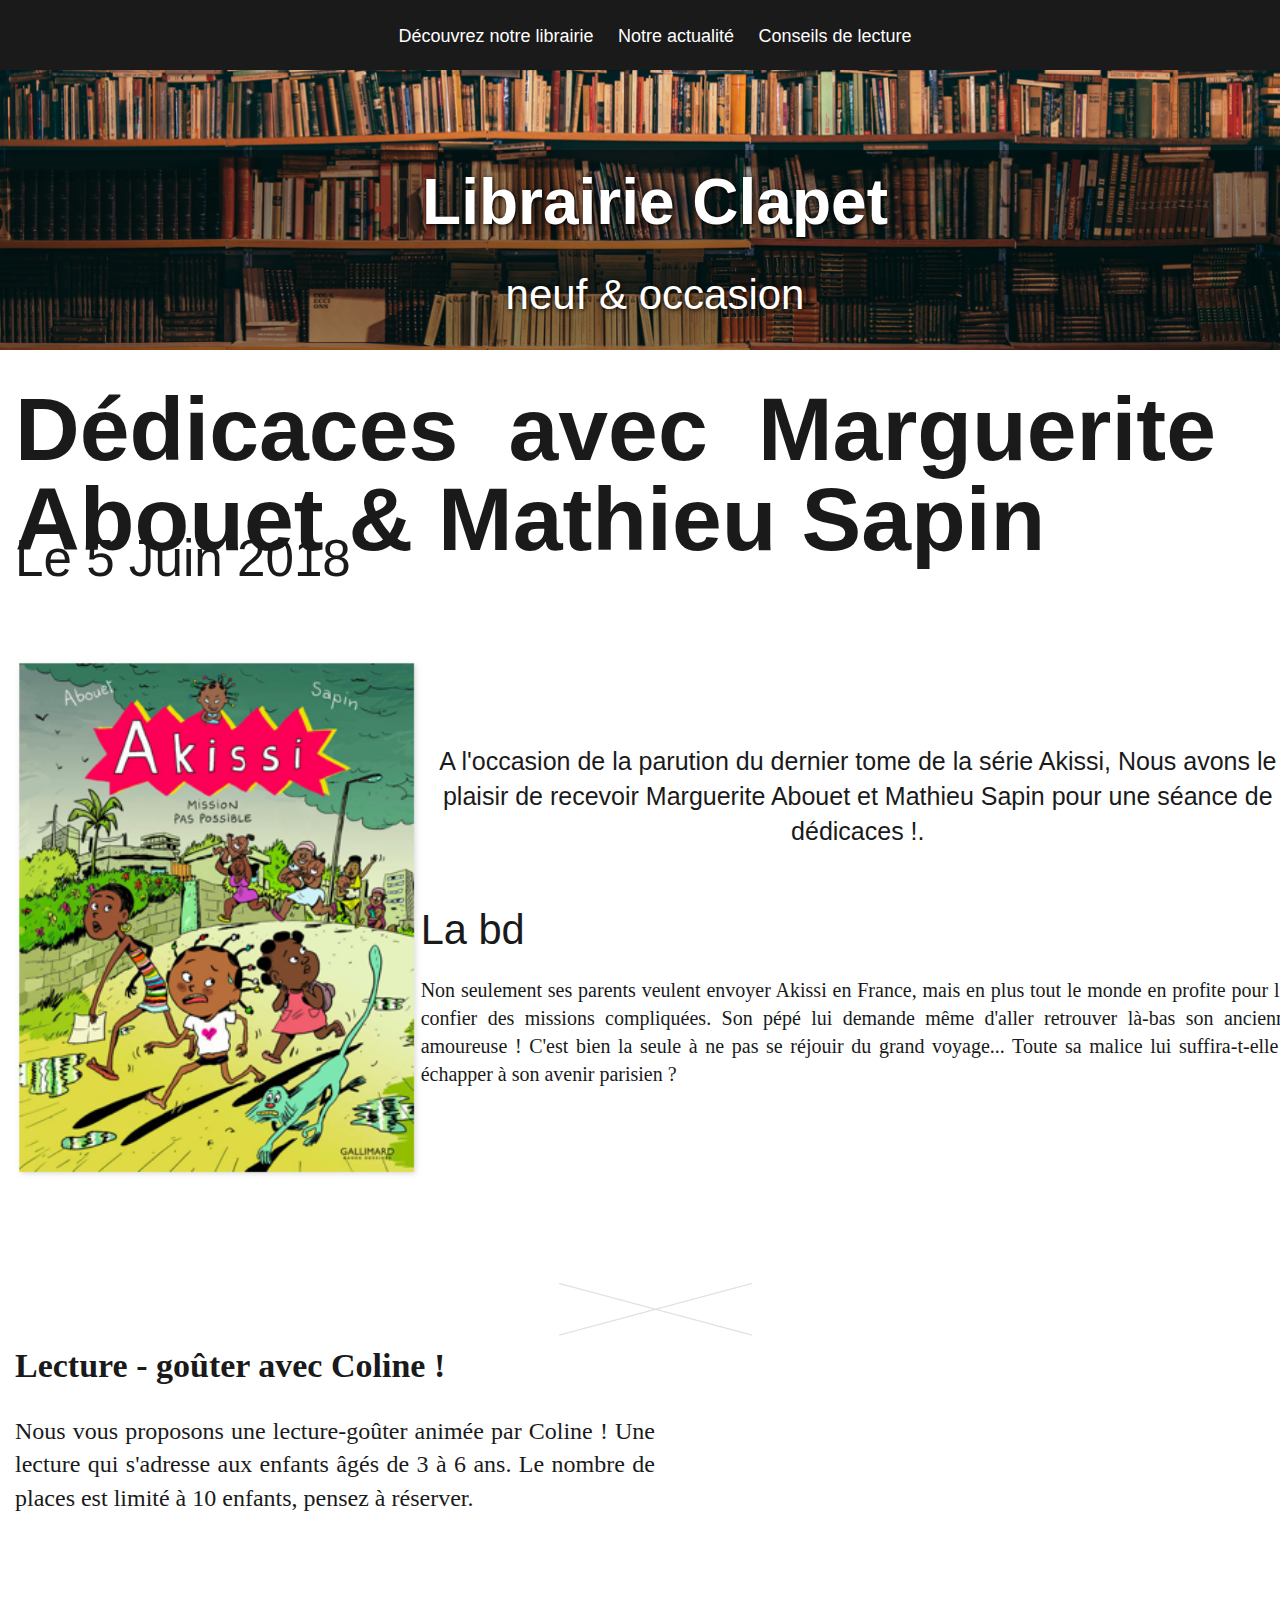
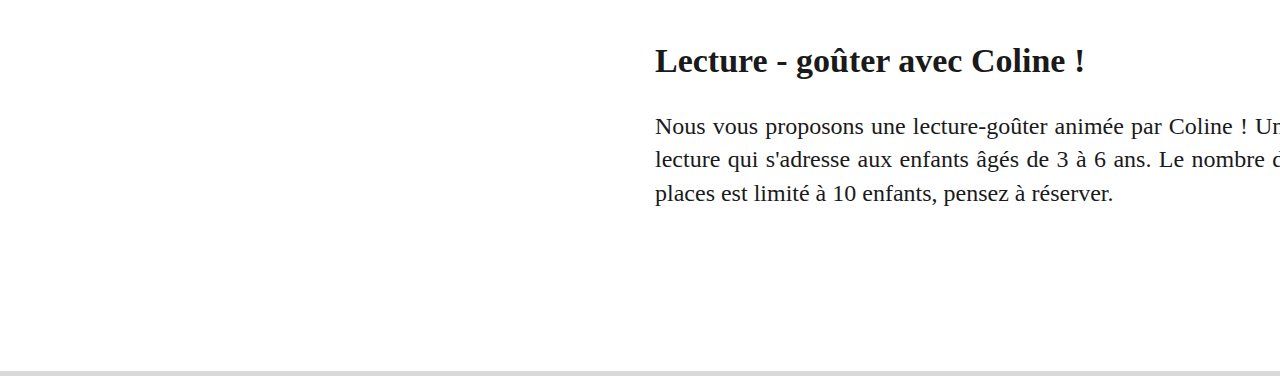
==== Actualites.html @ f06b6af4 "COMMIT 10 - Création de la page actualité" ====
<!DOCTYPE html>
<html>
  <head>
    <title>Librairie Clapet</title>
    <meta name="description" content="Librairie généraliste et enthousiaste !">
    <meta charset="utf-8">
    <meta http-equiv="Content-Type" content="text/html; charset=utf-8">
    <meta http-equiv="X-UA-Compatible" content="IE=edge,chrome=1">
    <meta name="viewport" content=", width=device-width, initial-scale=1">
    <link rel="shortcut icon" href="./img/favicon.ico">
    <link rel="apple-touch-icon" href="./img/favicon.ico">
    <link rel="stylesheet" href="./css/reset.css">
    <link rel="stylesheet" href="./css/main.css">
  </head>
  <body>
    <div class="header page-single conseils-de-lecture" id="header">
      <nav class="header__nav nav-main">
        <ul class="nav-main__list container">
          <li class="nav-main__item"><a class="nav-main__link" href="./decouvrez-notre-librairie.html">Découvrez notre librairie</a></li>
          <li class="nav-main__item"><a class="nav-main__link" href="./notre-actualite.html">Notre actualité</a></li>
          <li class="nav-main__item"><a class="nav-main__link" href="./conseils-de-lecture.html">Conseils de lecture</a></li>
        </ul>
      </nav><a class="header__content container" href="./index.html">
        <h1 class="header__title">Librairie Clapet</h1>
        <p class="header__subtitle">neuf &amp; occasion</p></a>
    </div>
    <div class="container page-single conseils-de-lecture">
      <div class="page-single__header">
        <h2 class="page-single__title">Dédicaces avec Marguerite Abouet & Mathieu Sapin</h2>
        <h2 class="page-single__subtitle">Le 5 Juin 2018</h2>
      </div>
      
      <div class= "colonnes">

<div class="img-cover-dedicaces">
        <img src="./img/bitmap.png" class="img-cover-dedicaces"></div>
      
<div class="résumé">
      <p class="chapo">A l'occasion de la parution du dernier tome de la série Akissi, Nous avons le plaisir de recevoir Marguerite Abouet et Mathieu Sapin pour une séance de dédicaces !.</p>
      <h3>La bd </h3>
      
     
      <p class="description">Non seulement ses parents veulent envoyer Akissi en France, mais en plus tout le monde en profite pour lui confier des missions compliquées. Son pépé lui demande même d'aller retrouver là-bas son ancienne amoureuse ! C'est bien la seule à ne pas se réjouir du grand voyage... Toute sa malice lui suffira-t-elle à échapper à son avenir parisien ?</p>
  </div>
</div>


      
      <div style="text-align: center">
          <img src="img/separator.png" class="separator_conseils">
          </div>

    <div
class="news-list-dedicace">
<div
class="news news-list__news news-big">
<a
class="news__link link-block"
href="./notre-actualite.html">
<div
class="news__content">
<p
class="news__title__big">Lecture - goûter avec Coline&nbsp;!</h3>
<p
class="news__text__big">Nous vous proposons une lecture-goûter animée par Coline ! Une lecture qui s'adresse aux enfants âgés
 de 3 à 6 ans. Le nombre de places est limité à 10 enfants, pensez à réserver.</p>
</div>
<div
class="news__thumbnail__big"><img
class="news__image"
src="./img/news__thumbnail-1.png"
alt=""></div>
</a>
</div>

<div
class="news-list-actu">
<div
class="news news-list__news news-big">
<a
class="news__link link-block"
href="./notre-actualite.html">
<div
class="news__thumbnail__big"><img
class="news__image"
src="./img/news__thumbnail-1.png"
alt=""></div>
<div
class="news__content">
<p
class="news__title__big">Lecture - goûter avec Coline&nbsp;!</h3>
<p
class="news__text__big">Nous vous proposons une lecture-goûter animée par Coline ! Une lecture qui s'adresse aux enfants âgés
 de 3 à 6 ans. Le nombre de places est limité à 10 enfants, pensez à réserver.</p>
</div>
</a>
</div>
    <script src="./js/main.js"></script>
  </body>
</html>
---- css/main.css ----
/**
* -----------
* Global
* -----------
*/

body {
  margin: auto;
  border-bottom: 5px solid #d9d9d9;
  padding-bottom: 75px;
  font-family: "Work Sans", sans-serif;
  font-weight: 400;
  color: #1a1a1a;
}

p, li, td, th, textarea, caption, pre, blockquote, label, input, select, textarea {
  font-size: 1.4em;
  line-height: 1.4;
}

li {
  margin: 5px 0;
}

p {
  margin: 15px 0;
}

b, strong, optgroup {
  font-weight: 700;
}

h1 {
  margin: 25px 0;
  font-size: 4.64em;
  font-weight: 700;
}

h2 {
  margin: 25px 0;
  font-size: 3.5em;
  font-weight: 200;
}

h3 {
  margin: 25px 0;
  font-size: 2.6em;
  font-weight: 200;
}

h4 {
  margin: 20px 0;
  font-size: 1.6em;
}

h5 {
  margin: 20px 0;
  font-size: 1.6em;
}

h6 {
  margin: 15px 0;
  font-size: 1.4em;
}

h1, h2, h3, h4, h5, h6 {
  font-family: Montserrat,sans-serif;
  line-height: 1;
}

a, button {
  color: #d86324;
  text-decoration: none;
}
a:hover, button:hover {
  text-decoration: underline;
}

button {
  background-color: transparent;
  color: #d86324;
}


/**
* -----------
* Layout
* -----------
*/

.container {
  margin: auto;
  padding: 0 15px;
  width: 1500px;
  max-width: 100%;
}

.text-container {
  margin: auto;
  max-width: 960px;
}

.columns {
  display: flex;
}

.column {
  max-width: 100%;
}

.column + .column {
  margin-left: 40px;
}

.column--50 {
  width: 50%;
}

.column--grow {
  flex-grow: 1;
}

.column--shrink {
  flex-shrink: 1;
}

.column--580 {
  width: 580px;
}


/**
* -----------
* Objects
* -----------
*/

.list-inline {
  display: block;
  margin: 0;
  padding: 0;
}
.list-inline > * {
  display: inline-block;
  margin: 5px;
  padding: 0;
}

@media screen and (min-width: 780px) {
  .list-flex {
    display: flex;
    justify-content: space-between;
  }
}

.link-block {
  display: block;
  color: inherit;
}
.link-block:hover {
  text-decoration: none;
}

.align-left {
  text-align: left;
}

.align-center {
  text-align: center;
}

.align-right {
  text-align: right;
}

.align-justify {
  text-align: justify;
}

.align-justify.align-center {
  text-align-last: center;
}

/**
* texts & images
*/

.important {
  font-size: 2.5em;
}

.introduction {
  font-size: 1.7em;
}

.chapo {
  font-size: 25px;
  text-align: center;
  margin-top: 85px;
  margin-bottom: 60px;

}

.full-width {
  display: block;
  width: 100%;
  margin: 50px auto;
}

/**
* -----------
* Components
* -----------
*/


/**
* header
*/
.header {
  position: relative;
  margin-right: auto;
  margin-left: auto;
  margin-bottom: 35px;
  height: 350px;
  background: url("../img/background.png");
  background-size: cover;
  background-position: center bottom;
  overflow: hidden;
}


.header__content {
  display: block;
  margin: 0;
  position: absolute;
  padding-top: 20px;
  padding-bottom: 25px;
  bottom: 0;
  width: 100%;
  text-align: center;
  color: white;
  font-family: "Montserrat", "Avenir Next", Helvetica, Arial, sans-serif;
  text-shadow: 1px 1px 4px #000;
  background: rgba(0, 0, 0, 0.4);
}
.header__content:hover {
  text-decoration: none;
}

.header__title {
  font-size: 64px;
  margin : 0;
  margin-bottom: 32px;

}

.header__subtitle {
  margin: 0;
  font-size: 42px;
  font-weight: 100;
  text-shadow: 1px 1px 5px #000;

}


.header__nav {
  background-color: #1a1a1a;
  text-align: center;
}

.nav-main__item {
  display: inline-block;
  font-size: 18px;
  font-weight: 200; 

}

.nav-main__link {
  display: block;
  padding-top: 19px;
  padding-bottom: 16px;
  padding-left: 10px;
  padding-right: 10px;
  color: #fff;
}
.nav-main__link:hover {
  text-decoration: none;
  color: #d86324;
}


/**
* separator
*/
.separator {
  margin-left: auto;
  margin-right: auto;
}


/**
* honey-pot
*/

.honey-pot-list {
  text-align: center;
  display: flex;
  justify-content: center;
}

.honey-pot {
  margin: 0 30px 35px 30px;
  text-align: center;
}

.honey-pot__link {
  color: #303044;
}
.honey-pot__link:hover {
  color: #d86324;
}

.honey-pot__thumbnail {
  position: relative;
  display: inline-block;
  margin-bottom: 31px;
  filter: grayscale(0);
}

.honey-pot__thumbnail:hover {
  filter: grayscale(60%);
}

.honey-pot__thumbnail img {
  display: block;
}

.honey-pot__title {
  margin: 0;
  font-size: 26px;
  font-weight: 600;
}

.honey-pot__subtitle {
  margin: 0;
  font-size: 22px;
  font-weight: 200;
}



/**
* news
*/

.news__link:hover {
  color: #d86324;
}

.news__link:hover .news__thumbnail {
  -webkit-filter: grayscale(60%);
  filter: grayscale(60%);
  -webkit-transition-delay: 0ms;
  -o-transition-delay: 0ms;
  transition-delay: 0ms;
}


.news__thumbnail {
  margin-bottom: 13px;
  filter: grayscale(0);
}

.news__image {
  display: block;
  width: 100%;
}

.news__date {
  margin: 0;
  font-size: 18px;
  color: #e8a27d;
}

.news__title {
  margin: 0 0 20px;
  font-family: Montserrat;
  font-weight: bold;
  font-size: 24px;
  line-height: 1.4;
}

.news__text {
  margin: 0;
  font-size: 20px;
  line-height: 1.4;
}

.page-list .news {
  margin: 0 auto 20px auto;
  border-bottom: 1px solid #b0b0c5;
  padding-bottom: 20px;
  max-width: 320px;
}

.news--main {
  padding-bottom: 35px;
  border-bottom: 1px solid #b0b0c5;
  margin-bottom: 38px;

}
.news__main__title {
  margin: 0 0 25px;
  font-family: Montserrat;
  font-weight: bold;
  font-size: 34px;
  line-height: 1,4;
}
.news__main__text {
  margin: 0;
  font-size: 24px;
  line-height: 1,4;
}
.news--main .news__link {
  display: flex;
  align-items: flex-start;
}
.news--main .news__thumbnail {
  margin-bottom: 0;
  margin-right: 40px;
  min-width: 360px;
}

/**
* news-list
*/
.news-list {
  display: grid;
  grid-gap: 35px;
  grid-template-columns: repeat(3, 1fr);
  grid-template-rows: auto;
  margin-bottom: 35px;
}

.news-list .news-list__news--main {
  grid-column: span 3;
}

.news-list__news {
  grid-column: span 1;
}

/**
* -----------
* Trumps
* -----------
*/


/**
* single
*/
.page-single {
  text-align: justify;
}

.page-single__header {
  margin-bottom: 75px;
}

.page-single__title {
  margin: 0;
  font-size: 5.6em;
  line-height: 1.4;
  font-weight: 500;
}

.page-single__subtitle {
  margin: 0;
  font-size: 3.2em;
  font-weight: 200;
}


/**
* decouvrez-notre-librairie
*/
.container.decouvrez-notre-librairie {
  text-align: center;
}

/**
* index
*/
.index-title {
  text-align: center;
  margin-top: 60px;
  margin-bottom: 75px;

}


/**

* conseils-de-lecture

*/

.colonnes {
  display:flex;
  

}



.quote {

font-family: Montserrat;

font-weight: 200;

color: #e8a27d;

font-size: 24px;

margin-left: 32px;


border-left: 4px solid #d9d9d9;

padding-left: 8px;

}



.author {

font-size: 16px;

color: #1a1a1a;

text-align: right;

margin-top: 60px;

margin-bottom: 75px;

}
.description {
  font-family: Work Sans;
  font-size: 20px;
  color: #1a1a1a;
  text-align: justify;
}
.separator_conseils { 
margin-top: 99px;

}


.img-cover {
  min-width: 50%;
  margin-right: 40px;
}

.img-cover img {
  width: 100%;
}
.chapo-découverte {
  width:960px;
  height: 116px;
  font-size:25px;
  margin-top: 95px;
  margin-bottom: 50px;

}
.separator_découverte {
  margin-top: 75px; 
  margin-bottom:52px;

}
/**
* page actu
*/

.container-actu {
  margin: 
  auto;
  padding: 
  0 15px;
  width: 
  1300px;
  max-width: 
  100%;
  height: 
  100%;
  }
  
  .news--main--actu{
  padding-bottom: 
  35px;
  margin-bottom: 
  38px;
  width: 
  1300px;
  height: 
  1000px;
  }
  .news__image__actu{
  width: 
  588px;
  height: 
  365px;
  margin-right: 
  26px;
  float: 
  left;
  }
  
  .news__content__actu{
  width: 
  660px;
  height: 
  365px;
  float: 
  right;
  }
  /**
  * page actu
  */
  

/**

* page actu

*/

.news-list-actu{
  display: grid;
  justify-content: center;
  grid-gap: 35px;
  grid-template-columns: repeat(4, 1fr);
  grid-template-rows: auto;
  margin-bottom: 35px;
  grid-column: span 4;
  }
  
  /**
  *grille 4 place
  */
  
  .news-big {
  grid-column: span 4;
  }
  
  .news-big .news__link{
    grid-template-columns: repeat(2, 1fr);
    display: grid;
  }
  .news-big3G {
    grid-column: span 2;
    }
    
    
    .news-big3D {
      grid-column: span 2;
      }
      
.news__thumbnail__big {
margin-right: 
26px;
width: 
97%;
}

.news__text__big {
  font-family: montserrat;
  font-size: 
  24px;
  margin-top: 
  0px;
  }
  .news__title__big {
    font-family: Montserrat;
    font-size: 
    34px;
    font-weight: 
    bold;
    margin-top: 
    0px;
    margin-bottom: 
    25px;
    }
    
.news__date__big {
  font-family: Montserrat;
  font-size: 
  18px;
  color: 
  #e8a27d;
  margin-top: 
  0px;
  margin-bottom: 
  0px;
  }
  /**
  *page dedicaces
  */
  .page-single__title {
  width : 1201px;
  height: 136px;
  margin-bottom: 12px;
  font-weight: bold;
  line-height: 1;
  }

.img-cover-dedicaces{
width: 100%;
height: 100%;

}

.news-list-dedicace {
  display: grid;
  justify-content: center;
  grid-gap: 107px;
  grid-template-columns: repeat(4, 1fr);
  grid-template-rows: auto;
  margin-bottom: 35px;
  grid-column: span 2;
  }
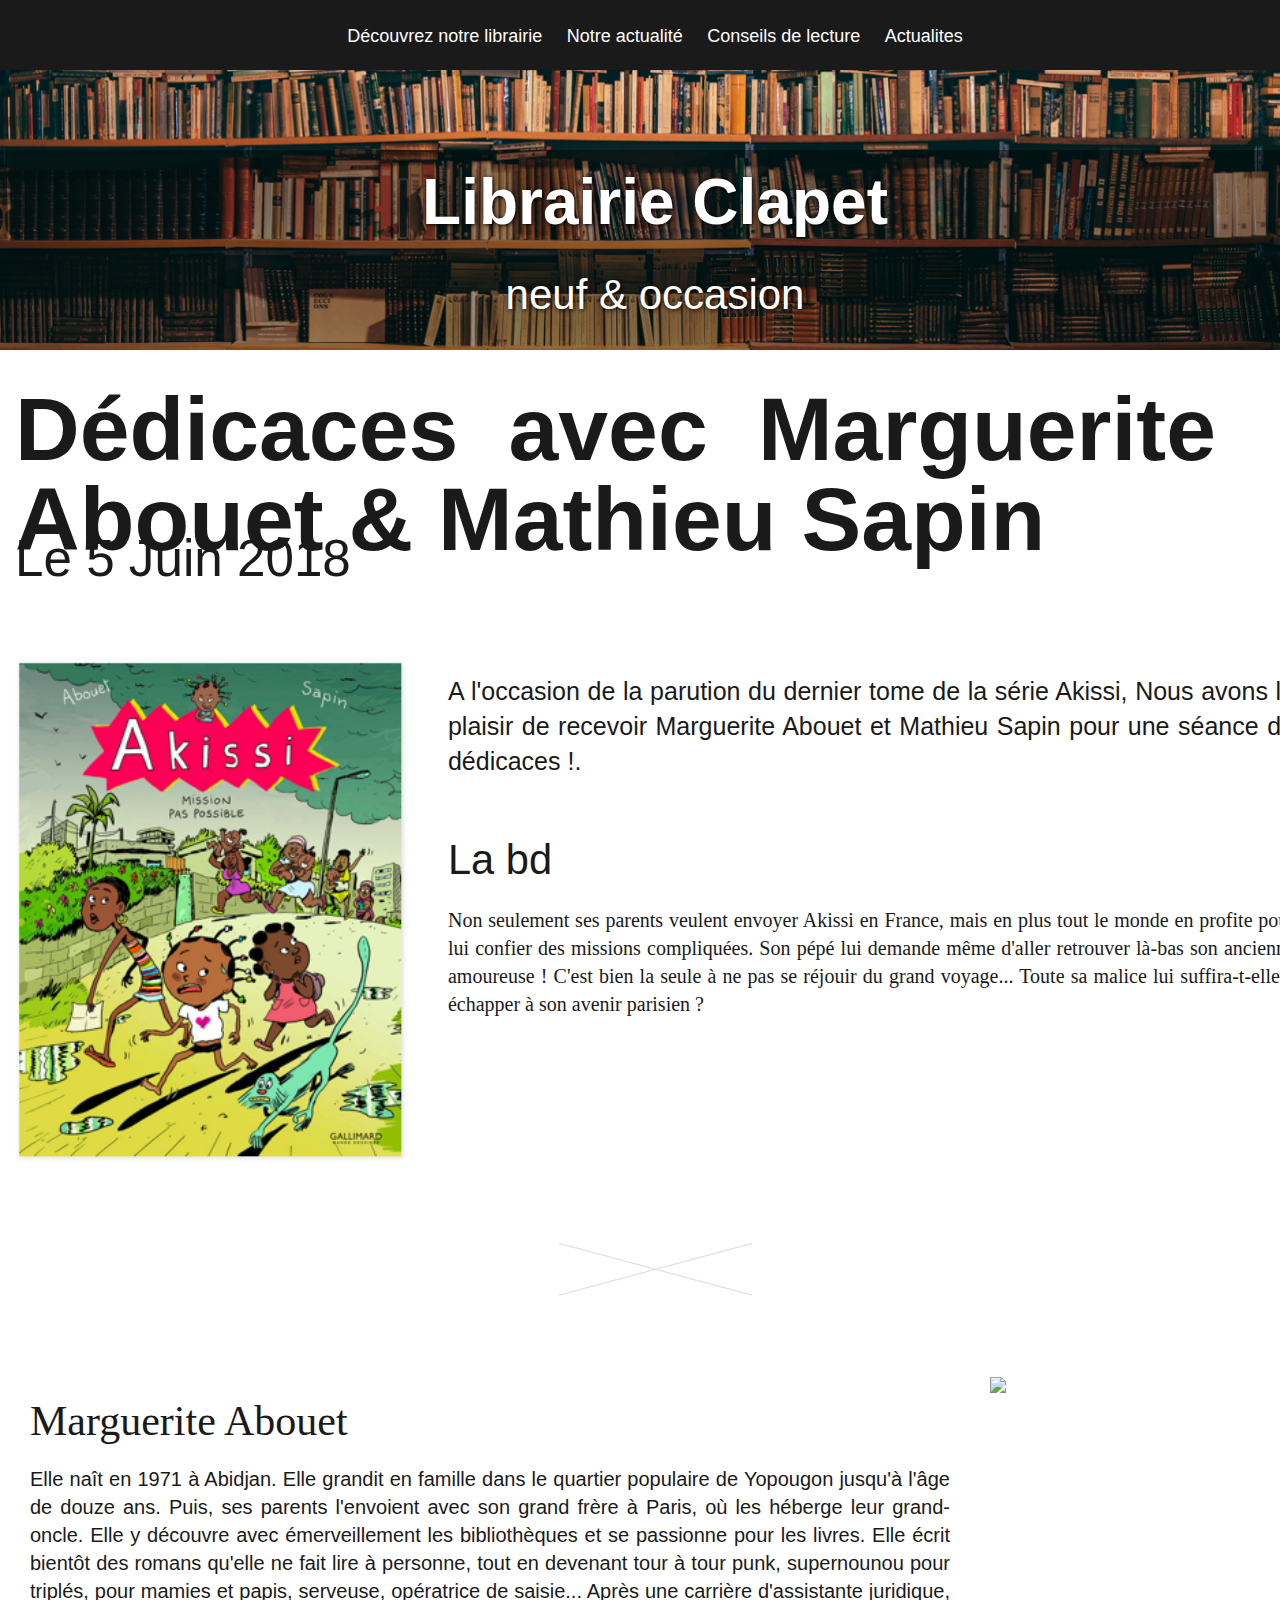
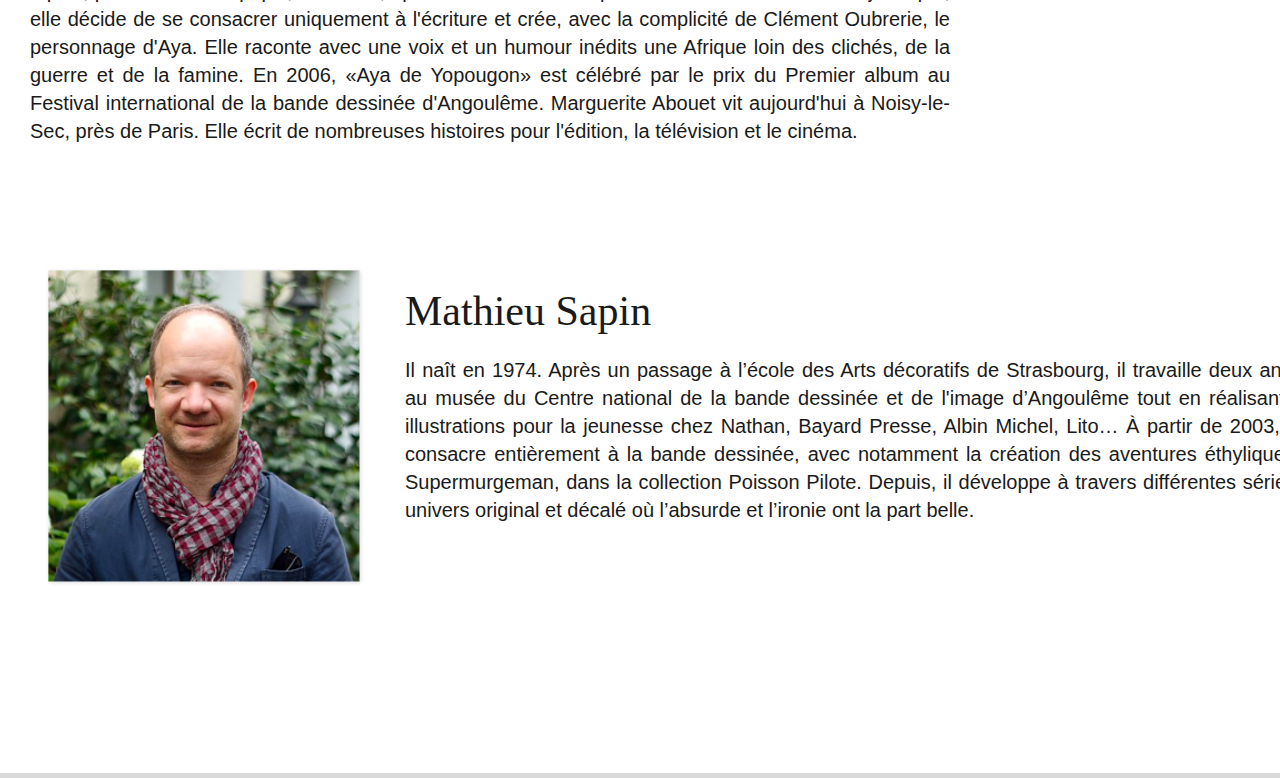
==== commit c6d30867: "COMMIT 11 - Fin de création de page" ====
--- a/Actualites.html
+++ b/Actualites.html
@@ -19,6 +19,8 @@
           <li class="nav-main__item"><a class="nav-main__link" href="./decouvrez-notre-librairie.html">Découvrez notre librairie</a></li>
           <li class="nav-main__item"><a class="nav-main__link" href="./notre-actualite.html">Notre actualité</a></li>
           <li class="nav-main__item"><a class="nav-main__link" href="./conseils-de-lecture.html">Conseils de lecture</a></li>
+          <li class="nav-main__item"><a class="nav-main__link" href="./Actualites.html">Actualites</a></li>
+
         </ul>
       </nav><a class="header__content container" href="./index.html">
         <h1 class="header__title">Librairie Clapet</h1>
@@ -31,69 +33,43 @@
       </div>
       
       <div class= "colonnes">
-
 <div class="img-cover-dedicaces">
         <img src="./img/bitmap.png" class="img-cover-dedicaces"></div>
       
-<div class="résumé">
-      <p class="chapo">A l'occasion de la parution du dernier tome de la série Akissi, Nous avons le plaisir de recevoir Marguerite Abouet et Mathieu Sapin pour une séance de dédicaces !.</p>
+<div class=""><p class="chapo_actu">A l'occasion de la parution du dernier tome de la série Akissi, Nous avons le plaisir de recevoir Marguerite Abouet et Mathieu Sapin pour une séance de dédicaces !.</p>
       <h3>La bd </h3>
+<p class="description">Non seulement ses parents veulent envoyer Akissi en France, mais en plus tout le monde en profite pour lui confier des missions compliquées. Son pépé lui demande même d'aller retrouver là-bas son ancienne amoureuse ! C'est bien la seule à ne pas se réjouir du grand voyage... Toute sa malice lui suffira-t-elle à échapper à son avenir parisien ?</p>
+  </div>
+</div>
       
-     
-      <p class="description">Non seulement ses parents veulent envoyer Akissi en France, mais en plus tout le monde en profite pour lui confier des missions compliquées. Son pépé lui demande même d'aller retrouver là-bas son ancienne amoureuse ! C'est bien la seule à ne pas se réjouir du grand voyage... Toute sa malice lui suffira-t-elle à échapper à son avenir parisien ?</p>
-  </div>
+      <div style="text-align: center">
+          <img src="img/separator.png" class="separator__actu">
+          </div>
+
+          <div class="container page-single conseils-de-lecture">
+            <div class="box-actu">
+                <div class="">
+<p
+class="news__title__actu">Marguerite Abouet &nbsp;</h3>
+<p
+class="news__text__actu">Elle naît en 1971 à Abidjan. Elle grandit en famille dans le quartier populaire de Yopougon jusqu'à l'âge de douze ans. Puis, ses parents l'envoient avec son grand frère à Paris, où les héberge leur grand-oncle. Elle y découvre avec émerveillement les bibliothèques et se passionne pour les livres. Elle écrit bientôt des romans qu'elle ne fait lire à personne, tout en devenant tour à tour punk, supernounou pour triplés, pour mamies et papis, serveuse, opératrice de saisie... Après une carrière d'assistante juridique, elle décide de se consacrer uniquement à l'écriture et crée, avec la complicité de Clément Oubrerie, le personnage d'Aya. Elle raconte avec une voix et un humour inédits une Afrique loin des clichés, de la guerre et de la famine. En 2006, «Aya de Yopougon» est célébré par le prix du Premier album au Festival international de la bande dessinée d'Angoulême. Marguerite Abouet vit aujourd'hui à Noisy-le-Sec, près de Paris. Elle écrit de nombreuses histoires pour l'édition, la télévision et le cinéma.</p>
+</div>
+<div class="img-cover-actu1"><img src="./img/MARGUERITE.png" class="img-cover-actu1-image">
+</div>
 </div>
 
 
-      
-      <div style="text-align: center">
-          <img src="img/separator.png" class="separator_conseils">
-          </div>
-
-    <div
-class="news-list-dedicace">
-<div
-class="news news-list__news news-big">
-<a
-class="news__link link-block"
-href="./notre-actualite.html">
-<div
-class="news__content">
+<div class="container page-single conseils-de-lecture">
+    <div class="box-actu">
+        <div class="img-cover-actu2"><img src="./img/mathieu.png" class="img-cover-actu2-image"></div>
+<div class="">
 <p
-class="news__title__big">Lecture - goûter avec Coline&nbsp;!</h3>
+class="news__title__actu">Mathieu Sapin &nbsp;</h3>
 <p
-class="news__text__big">Nous vous proposons une lecture-goûter animée par Coline ! Une lecture qui s'adresse aux enfants âgés
- de 3 à 6 ans. Le nombre de places est limité à 10 enfants, pensez à réserver.</p>
+class="news__text__actu">Il naît en 1974. Après un passage à l’école des Arts décoratifs de Strasbourg, il travaille deux années au musée du Centre national de la bande dessinée et de l'image d’Angoulême tout en réalisant des illustrations pour la jeunesse chez Nathan, Bayard Presse, Albin Michel, Lito… À partir de 2003, il se consacre entièrement à la bande dessinée, avec notamment la création des aventures éthyliques de Supermurgeman, dans la collection Poisson Pilote. Depuis, il développe à travers différentes séries un univers original et décalé où l’absurde et l’ironie ont la part belle.</p>
 </div>
-<div
-class="news__thumbnail__big"><img
-class="news__image"
-src="./img/news__thumbnail-1.png"
-alt=""></div>
-</a>
 </div>
-
-<div
-class="news-list-actu">
-<div
-class="news news-list__news news-big">
-<a
-class="news__link link-block"
-href="./notre-actualite.html">
-<div
-class="news__thumbnail__big"><img
-class="news__image"
-src="./img/news__thumbnail-1.png"
-alt=""></div>
-<div
-class="news__content">
-<p
-class="news__title__big">Lecture - goûter avec Coline&nbsp;!</h3>
-<p
-class="news__text__big">Nous vous proposons une lecture-goûter animée par Coline ! Une lecture qui s'adresse aux enfants âgés
- de 3 à 6 ans. Le nombre de places est limité à 10 enfants, pensez à réserver.</p>
 </div>
-</a>
 </div>
     <script src="./js/main.js"></script>
   </body>
--- a/css/main.css
+++ b/css/main.css
@@ -722,6 +722,7 @@
 .img-cover-dedicaces{
 width: 100%;
 height: 100%;
+margin-right: 40px;
 
 }
 
@@ -733,4 +734,101 @@
   grid-template-rows: auto;
   margin-bottom: 35px;
   grid-column: span 2;
-  }+  }
+  .news-big-actu {
+    grid-column: span 
+    4;
+    display: 
+    flex;
+    }
+    
+    .box-actu {
+    display: 
+    flex;
+    margin-bottom: 
+    107px;
+    }
+    
+    .news__title__actu {
+    font-family: Montserrat;
+    font-size: 
+    42px;
+    }
+    
+    .news__text__actu {
+    font-size: 
+    20px;
+    }
+    
+    
+
+.img-cover-actu1 {
+
+  margin-left: 
+  40px;
+  
+  min-width: 
+  25%;
+  
+  }
+  
+  
+  .img-cover-actu1-image {
+  
+  width: 
+  100%;
+  
+  }
+  
+  
+  
+  .img-cover-actu2 {
+  
+  margin-right: 
+  40px;
+  
+  min-width: 
+  25%;
+  
+  }
+  
+  
+  
+  .img-cover-actu2-image {
+  
+  width: 
+  100%;
+  
+  }
+  
+  
+  
+  .separator__actu {
+  
+  margin-top: 
+  75px;
+  
+  margin-bottom: 
+  75px;
+  
+  }
+  
+  
+  
+  .chapo_actu {
+  
+  font-size: 
+  25px;
+  
+  text-align: 
+  left;
+  
+  margin-bottom: 
+  60px;
+  
+  text-align: 
+  justify;
+  
+  }
+  
+  